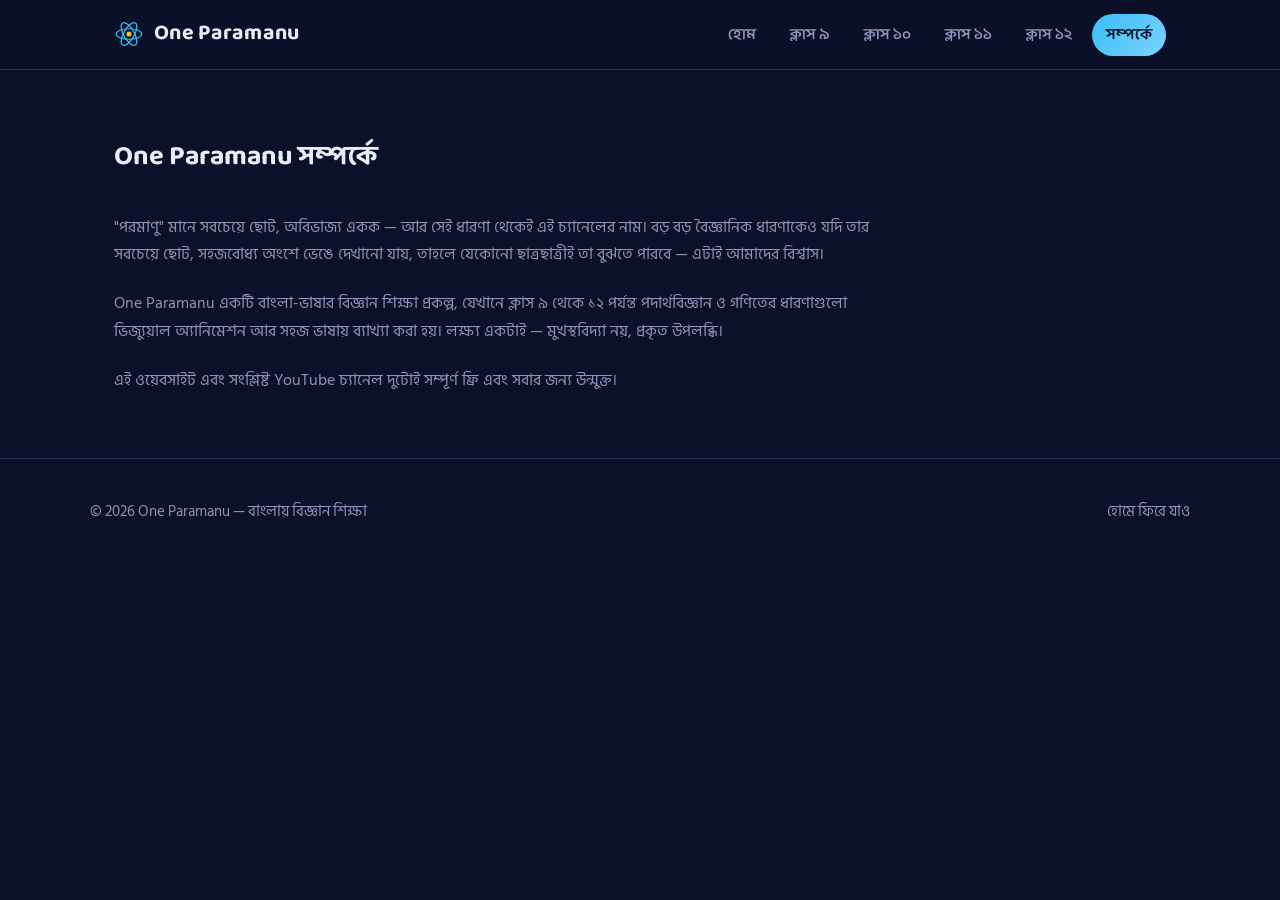
==== about.html @ f4a3e08b "Add files via upload" ====
<!DOCTYPE html>
<html lang="bn">
<head>
<meta charset="UTF-8">
<meta name="viewport" content="width=device-width, initial-scale=1.0">
<title>সম্পর্কে | One Paramanu</title>
<link rel="stylesheet" href="style.css">
</head>
<body>

<header>
  <nav class="nav">
    <a href="index.html" class="logo">
      <svg class="atom-mark" viewBox="0 0 40 40" xmlns="http://www.w3.org/2000/svg">
        <circle cx="20" cy="20" r="3.4" fill="#FBBF24"/>
        <ellipse cx="20" cy="20" rx="17" ry="7" stroke="#38BDF8" stroke-width="1.6" fill="none"/>
        <ellipse cx="20" cy="20" rx="17" ry="7" stroke="#38BDF8" stroke-width="1.6" fill="none" transform="rotate(60 20 20)"/>
        <ellipse cx="20" cy="20" rx="17" ry="7" stroke="#38BDF8" stroke-width="1.6" fill="none" transform="rotate(120 20 20)"/>
      </svg>
      One Paramanu
    </a>
    <button class="nav-toggle" aria-label="মেনু খুলুন" onclick="document.querySelector('.nav-links').classList.toggle('open')">☰</button>
    <ul class="nav-links">
      <li><a class="nav-link" href="index.html">হোম</a></li>
      <li><a class="nav-link" href="class9.html">ক্লাস ৯</a></li>
      <li><a class="nav-link" href="class10.html">ক্লাস ১০</a></li>
      <li><a class="nav-link" href="class11.html">ক্লাস ১১</a></li>
      <li><a class="nav-link" href="class12.html">ক্লাস ১২</a></li>
      <li><a class="nav-link active" href="about.html">সম্পর্কে</a></li>
    </ul>
  </nav>
</header>

<section>
  <div class="wrap">
    <div class="section-head">
      <h2>One Paramanu সম্পর্কে</h2>
    </div>
    <div class="about-block">
      <p>"পরমাণু" মানে সবচেয়ে ছোট, অবিভাজ্য একক — আর সেই ধারণা থেকেই এই চ্যানেলের নাম। বড় বড় বৈজ্ঞানিক ধারণাকেও যদি তার সবচেয়ে ছোট, সহজবোধ্য অংশে ভেঙে দেখানো যায়, তাহলে যেকোনো ছাত্রছাত্রীই তা বুঝতে পারবে — এটাই আমাদের বিশ্বাস।</p>
      <p>One Paramanu একটি বাংলা-ভাষার বিজ্ঞান শিক্ষা প্রকল্প, যেখানে ক্লাস ৯ থেকে ১২ পর্যন্ত পদার্থবিজ্ঞান ও গণিতের ধারণাগুলো ভিজ্যুয়াল অ্যানিমেশন আর সহজ ভাষায় ব্যাখ্যা করা হয়। লক্ষ্য একটাই — মুখস্থবিদ্যা নয়, প্রকৃত উপলব্ধি।</p>
      <p>এই ওয়েবসাইট এবং সংশ্লিষ্ট YouTube চ্যানেল দুটোই সম্পূর্ণ ফ্রি এবং সবার জন্য উন্মুক্ত।</p>
    </div>
  </div>
</section>

<footer>
  <div class="footer-wrap">
    <span>© 2026 One Paramanu — বাংলায় বিজ্ঞান শিক্ষা</span>
    <span><a href="index.html">হোমে ফিরে যাও</a></span>
  </div>
</footer>

</body>
</html>
---- style.css ----
/* =====================================================
   One Paramanu — shared stylesheet
   ===================================================== */

@import url('https://fonts.googleapis.com/css2?family=Baloo+Da+2:wght@500;600;700;800&family=Hind+Siliguri:wght@400;500;600;700&display=swap');

:root{
  /* ---- Color tokens ---- */
  --bg:        #0A1128;   /* deep navy background */
  --bg-alt:    #0E1638;   /* slightly lighter panel */
  --surface:   #121A3A;   /* card surface */
  --border:    #22305F;   /* hairline borders */
  --text:      #E8ECF6;   /* primary text */
  --text-muted:#8B95B8;   /* secondary text */

  --physics:        #38BDF8;   /* sky blue — physics */
  --physics-soft:   rgba(56,189,248,0.12);
  --math:           #FBBF24;   /* amber/gold — mathematics */
  --math-soft:      rgba(251,191,36,0.12);

  --radius: 14px;
  --max-width: 1100px;
}

*{ box-sizing:border-box; margin:0; padding:0; }

html{ scroll-behavior:smooth; }

body{
  background:var(--bg);
  color:var(--text);
  font-family:'Hind Siliguri', sans-serif;
  line-height:1.7;
  -webkit-font-smoothing:antialiased;
}

h1,h2,h3,.logo,.nav-link,.pill{
  font-family:'Baloo Da 2', 'Hind Siliguri', sans-serif;
}

a{ color:inherit; text-decoration:none; }

img,svg{ display:block; max-width:100%; }

.wrap{
  max-width:var(--max-width);
  margin:0 auto;
  padding:0 24px;
}

/* ---------------- Header ---------------- */
header{
  position:sticky;
  top:0;
  z-index:50;
  background:rgba(10,17,40,0.85);
  backdrop-filter:blur(10px);
  border-bottom:1px solid var(--border);
}

.nav{
  display:flex;
  align-items:center;
  justify-content:space-between;
  padding:16px 24px;
  max-width:var(--max-width);
  margin:0 auto;
}

.logo{
  display:flex;
  align-items:center;
  gap:10px;
  font-size:1.35rem;
  font-weight:700;
  letter-spacing:0.3px;
}

.logo .atom-mark{ width:30px; height:30px; }

.nav-links{
  display:flex;
  align-items:center;
  gap:6px;
  list-style:none;
  flex-wrap:wrap;
}

.nav-link{
  padding:8px 14px;
  border-radius:999px;
  font-size:0.98rem;
  font-weight:600;
  color:var(--text-muted);
  transition:background .2s, color .2s;
}

.nav-link:hover{ color:var(--text); background:var(--surface); }

.nav-link.active{
  color:var(--bg);
  background:linear-gradient(135deg, var(--physics), #7dd3fc);
}

.nav-toggle{
  display:none;
  background:none;
  border:1px solid var(--border);
  border-radius:8px;
  color:var(--text);
  padding:8px 10px;
  font-size:1.2rem;
}

/* ---------------- Hero ---------------- */
.hero{
  padding:88px 24px 64px;
  position:relative;
  overflow:hidden;
}

.hero-grid{
  max-width:var(--max-width);
  margin:0 auto;
  display:grid;
  grid-template-columns:1.15fr 0.85fr;
  gap:48px;
  align-items:center;
}

.eyebrow{
  display:inline-flex;
  align-items:center;
  gap:8px;
  font-size:0.85rem;
  font-weight:600;
  color:var(--physics);
  background:var(--physics-soft);
  border:1px solid rgba(56,189,248,0.3);
  padding:6px 14px;
  border-radius:999px;
  margin-bottom:22px;
}

.hero h1{
  font-size:clamp(2.1rem, 4.2vw, 3.4rem);
  font-weight:800;
  line-height:1.28;
  margin-bottom:20px;
}

.hero h1 .hl-physics{ color:var(--physics); }
.hero h1 .hl-math{ color:var(--math); }

.hero p{
  font-size:1.12rem;
  color:var(--text-muted);
  max-width:52ch;
  margin-bottom:32px;
}

.btn-row{ display:flex; gap:14px; flex-wrap:wrap; }

.btn{
  display:inline-flex;
  align-items:center;
  gap:8px;
  padding:13px 24px;
  border-radius:10px;
  font-weight:700;
  font-size:1rem;
  border:1px solid transparent;
  cursor:pointer;
}

.btn-primary{
  background:linear-gradient(135deg, var(--physics), #0ea5e9);
  color:#031018;
}

.btn-secondary{
  background:transparent;
  border:1px solid var(--border);
  color:var(--text);
}

/* ---- Orbiting atom, the site's signature visual ---- */
.atom-stage{
  display:flex;
  align-items:center;
  justify-content:center;
}

.atom{
  width:min(340px, 80vw);
  height:min(340px, 80vw);
  position:relative;
}

.nucleus{
  position:absolute;
  top:50%; left:50%;
  width:26px; height:26px;
  margin:-13px 0 0 -13px;
  border-radius:50%;
  background:radial-gradient(circle at 35% 30%, #fff, var(--math) 55%, #b45309 100%);
  box-shadow:0 0 30px rgba(251,191,36,0.55);
}

.orbit{
  position:absolute;
  top:50%; left:50%;
  border:1px solid rgba(56,189,248,0.35);
  border-radius:50%;
  transform-origin:center;
}

.orbit-1{ width:220px; height:220px; margin:-110px 0 0 -110px; transform:rotate(0deg); animation:spin 9s linear infinite; }
.orbit-2{ width:280px; height:280px; margin:-140px 0 0 -140px; transform:rotate(60deg); animation:spin 13s linear infinite reverse; }
.orbit-3{ width:340px; height:340px; margin:-170px 0 0 -170px; transform:rotate(120deg); animation:spin 17s linear infinite; }

.electron{
  position:absolute;
  top:-5px; left:50%;
  width:10px; height:10px;
  margin-left:-5px;
  border-radius:50%;
  background:var(--physics);
  box-shadow:0 0 10px var(--physics);
}

@keyframes spin{ to{ transform:rotate(360deg); } }
.orbit-2{ animation-name:spinRev; }
@keyframes spinRev{ from{ transform:rotate(60deg); } to{ transform:rotate(-300deg); } }

@media (prefers-reduced-motion: reduce){
  .orbit-1,.orbit-2,.orbit-3{ animation:none; }
}

/* ---------------- Section shared ---------------- */
section{ padding:64px 24px; }

.section-head{
  display:flex;
  align-items:flex-end;
  justify-content:space-between;
  gap:20px;
  margin-bottom:34px;
  flex-wrap:wrap;
}

.section-head h2{
  font-size:1.7rem;
  font-weight:700;
}

.section-head p{ color:var(--text-muted); max-width:60ch; }

/* ---------------- Class grid ---------------- */
.class-grid{
  display:grid;
  grid-template-columns:repeat(auto-fit, minmax(230px, 1fr));
  gap:20px;
}

.class-card{
  background:var(--surface);
  border:1px solid var(--border);
  border-radius:var(--radius);
  padding:26px;
  transition:transform .2s, border-color .2s;
}

.class-card:hover{
  transform:translateY(-4px);
  border-color:var(--physics);
}

.class-card .tag{
  display:inline-block;
  font-size:0.78rem;
  font-weight:700;
  padding:4px 10px;
  border-radius:999px;
  margin-bottom:14px;
}

.tag.physics{ background:var(--physics-soft); color:var(--physics); }
.tag.math{ background:var(--math-soft); color:var(--math); }

.class-card h3{ font-size:1.3rem; margin-bottom:8px; }
.class-card p{ color:var(--text-muted); font-size:0.96rem; margin-bottom:16px; }

.class-card .go{
  font-weight:700;
  font-size:0.92rem;
  color:var(--physics);
}

/* ---------------- Subject pills row (subject pages) ---------------- */
.pill-row{
  display:flex;
  gap:10px;
  flex-wrap:wrap;
  margin-bottom:36px;
}

.pill{
  padding:9px 18px;
  border-radius:999px;
  border:1px solid var(--border);
  background:var(--surface);
  font-weight:600;
  font-size:0.95rem;
  color:var(--text-muted);
}

.pill.active.physics{ border-color:var(--physics); color:var(--physics); background:var(--physics-soft); }
.pill.active.math{ border-color:var(--math); color:var(--math); background:var(--math-soft); }

/* ---------------- Topic list (subject pages) ---------------- */
.topic-list{ display:flex; flex-direction:column; gap:14px; }

.topic-row{
  display:flex;
  align-items:center;
  gap:18px;
  background:var(--surface);
  border:1px solid var(--border);
  border-radius:12px;
  padding:18px 22px;
}

.topic-num{
  font-family:'Baloo Da 2', sans-serif;
  font-weight:700;
  font-size:1.1rem;
  color:var(--text-muted);
  min-width:34px;
}

.topic-row h4{ font-size:1.05rem; font-weight:700; margin-bottom:2px; }
.topic-row span{ font-size:0.88rem; color:var(--text-muted); }

.topic-row .status{
  margin-inline-start:auto;
  font-size:0.8rem;
  font-weight:700;
  padding:4px 10px;
  border-radius:999px;
  white-space:nowrap;
}

.status.ready{ background:rgba(74,222,128,0.12); color:#4ADE80; }
.status.soon{ background:rgba(148,163,184,0.14); color:var(--text-muted); }

/* ---------------- About page ---------------- */
.about-block{
  display:grid;
  grid-template-columns:1fr;
  gap:22px;
  max-width:780px;
}

.about-block p{ color:var(--text-muted); }

/* ---------------- Footer ---------------- */
footer{
  border-top:1px solid var(--border);
  padding:40px 24px;
  color:var(--text-muted);
  font-size:0.92rem;
}

.footer-wrap{
  max-width:var(--max-width);
  margin:0 auto;
  display:flex;
  justify-content:space-between;
  flex-wrap:wrap;
  gap:16px;
}

/* ---------------- Responsive ---------------- */
@media (max-width: 860px){
  .hero-grid{ grid-template-columns:1fr; }
  .atom-stage{ order:-1; }
}

@media (max-width: 720px){
  .nav-links{
    position:absolute;
    top:100%; left:0; right:0;
    background:var(--bg-alt);
    border-bottom:1px solid var(--border);
    flex-direction:column;
    align-items:stretch;
    padding:10px 24px 18px;
    display:none;
  }
  .nav-links.open{ display:flex; }
  .nav-toggle{ display:inline-block; }
}
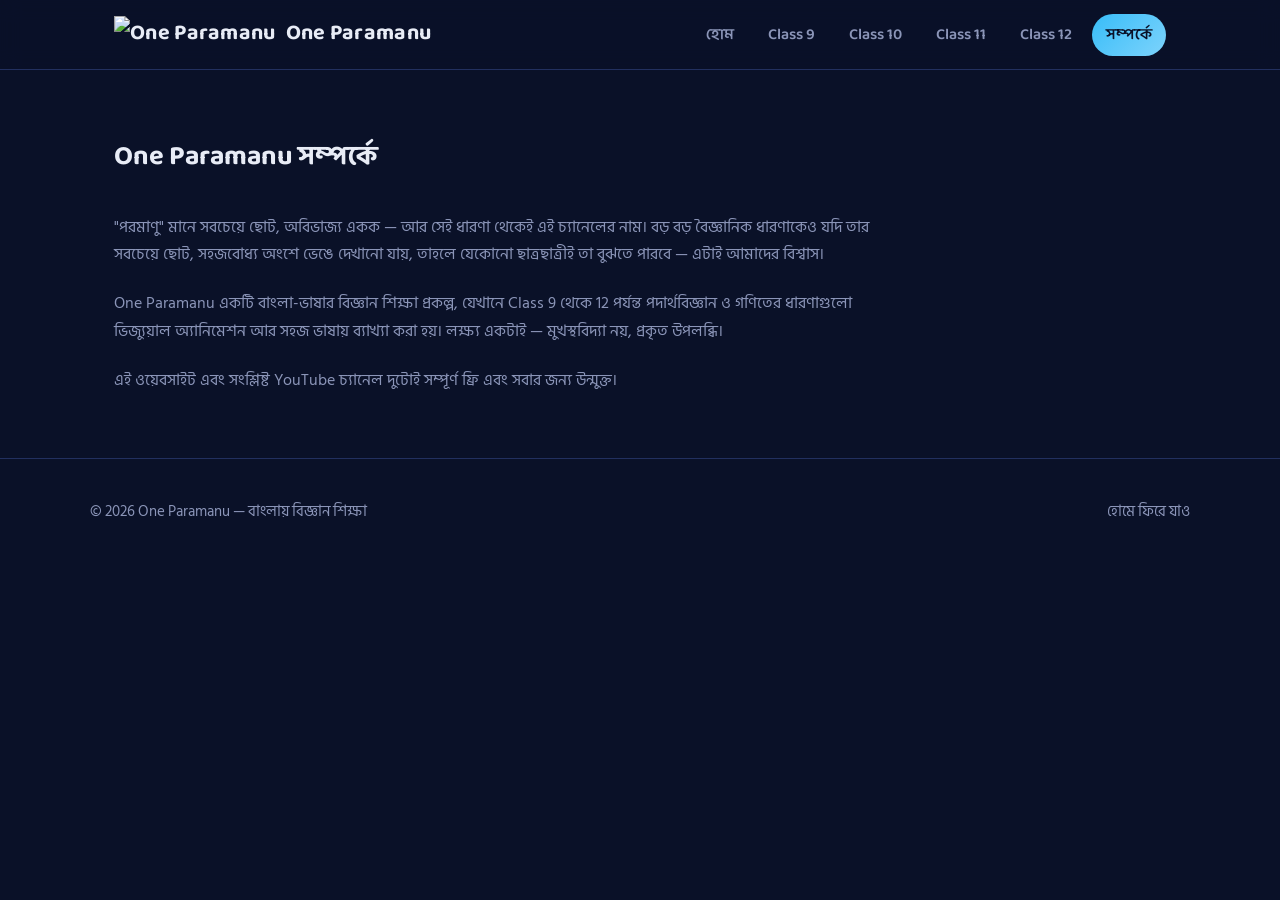
==== commit 8f287e02: "Update about.html" ====
--- a/about.html
+++ b/about.html
@@ -11,21 +11,16 @@
 <header>
   <nav class="nav">
     <a href="index.html" class="logo">
-      <svg class="atom-mark" viewBox="0 0 40 40" xmlns="http://www.w3.org/2000/svg">
-        <circle cx="20" cy="20" r="3.4" fill="#FBBF24"/>
-        <ellipse cx="20" cy="20" rx="17" ry="7" stroke="#38BDF8" stroke-width="1.6" fill="none"/>
-        <ellipse cx="20" cy="20" rx="17" ry="7" stroke="#38BDF8" stroke-width="1.6" fill="none" transform="rotate(60 20 20)"/>
-        <ellipse cx="20" cy="20" rx="17" ry="7" stroke="#38BDF8" stroke-width="1.6" fill="none" transform="rotate(120 20 20)"/>
-      </svg>
+      <img src="logo.webp" alt="One Paramanu" class="logo-img">
       One Paramanu
     </a>
     <button class="nav-toggle" aria-label="মেনু খুলুন" onclick="document.querySelector('.nav-links').classList.toggle('open')">☰</button>
     <ul class="nav-links">
       <li><a class="nav-link" href="index.html">হোম</a></li>
-      <li><a class="nav-link" href="class9.html">ক্লাস ৯</a></li>
-      <li><a class="nav-link" href="class10.html">ক্লাস ১০</a></li>
-      <li><a class="nav-link" href="class11.html">ক্লাস ১১</a></li>
-      <li><a class="nav-link" href="class12.html">ক্লাস ১২</a></li>
+      <li><a class="nav-link" href="class9.html">Class 9</a></li>
+      <li><a class="nav-link" href="class10.html">Class 10</a></li>
+      <li><a class="nav-link" href="class11.html">Class 11</a></li>
+      <li><a class="nav-link" href="class12.html">Class 12</a></li>
       <li><a class="nav-link active" href="about.html">সম্পর্কে</a></li>
     </ul>
   </nav>
@@ -38,7 +33,7 @@
     </div>
     <div class="about-block">
       <p>"পরমাণু" মানে সবচেয়ে ছোট, অবিভাজ্য একক — আর সেই ধারণা থেকেই এই চ্যানেলের নাম। বড় বড় বৈজ্ঞানিক ধারণাকেও যদি তার সবচেয়ে ছোট, সহজবোধ্য অংশে ভেঙে দেখানো যায়, তাহলে যেকোনো ছাত্রছাত্রীই তা বুঝতে পারবে — এটাই আমাদের বিশ্বাস।</p>
-      <p>One Paramanu একটি বাংলা-ভাষার বিজ্ঞান শিক্ষা প্রকল্প, যেখানে ক্লাস ৯ থেকে ১২ পর্যন্ত পদার্থবিজ্ঞান ও গণিতের ধারণাগুলো ভিজ্যুয়াল অ্যানিমেশন আর সহজ ভাষায় ব্যাখ্যা করা হয়। লক্ষ্য একটাই — মুখস্থবিদ্যা নয়, প্রকৃত উপলব্ধি।</p>
+      <p>One Paramanu একটি বাংলা-ভাষার বিজ্ঞান শিক্ষা প্রকল্প, যেখানে Class 9 থেকে 12 পর্যন্ত পদার্থবিজ্ঞান ও গণিতের ধারণাগুলো ভিজ্যুয়াল অ্যানিমেশন আর সহজ ভাষায় ব্যাখ্যা করা হয়। লক্ষ্য একটাই — মুখস্থবিদ্যা নয়, প্রকৃত উপলব্ধি।</p>
       <p>এই ওয়েবসাইট এবং সংশ্লিষ্ট YouTube চ্যানেল দুটোই সম্পূর্ণ ফ্রি এবং সবার জন্য উন্মুক্ত।</p>
     </div>
   </div>
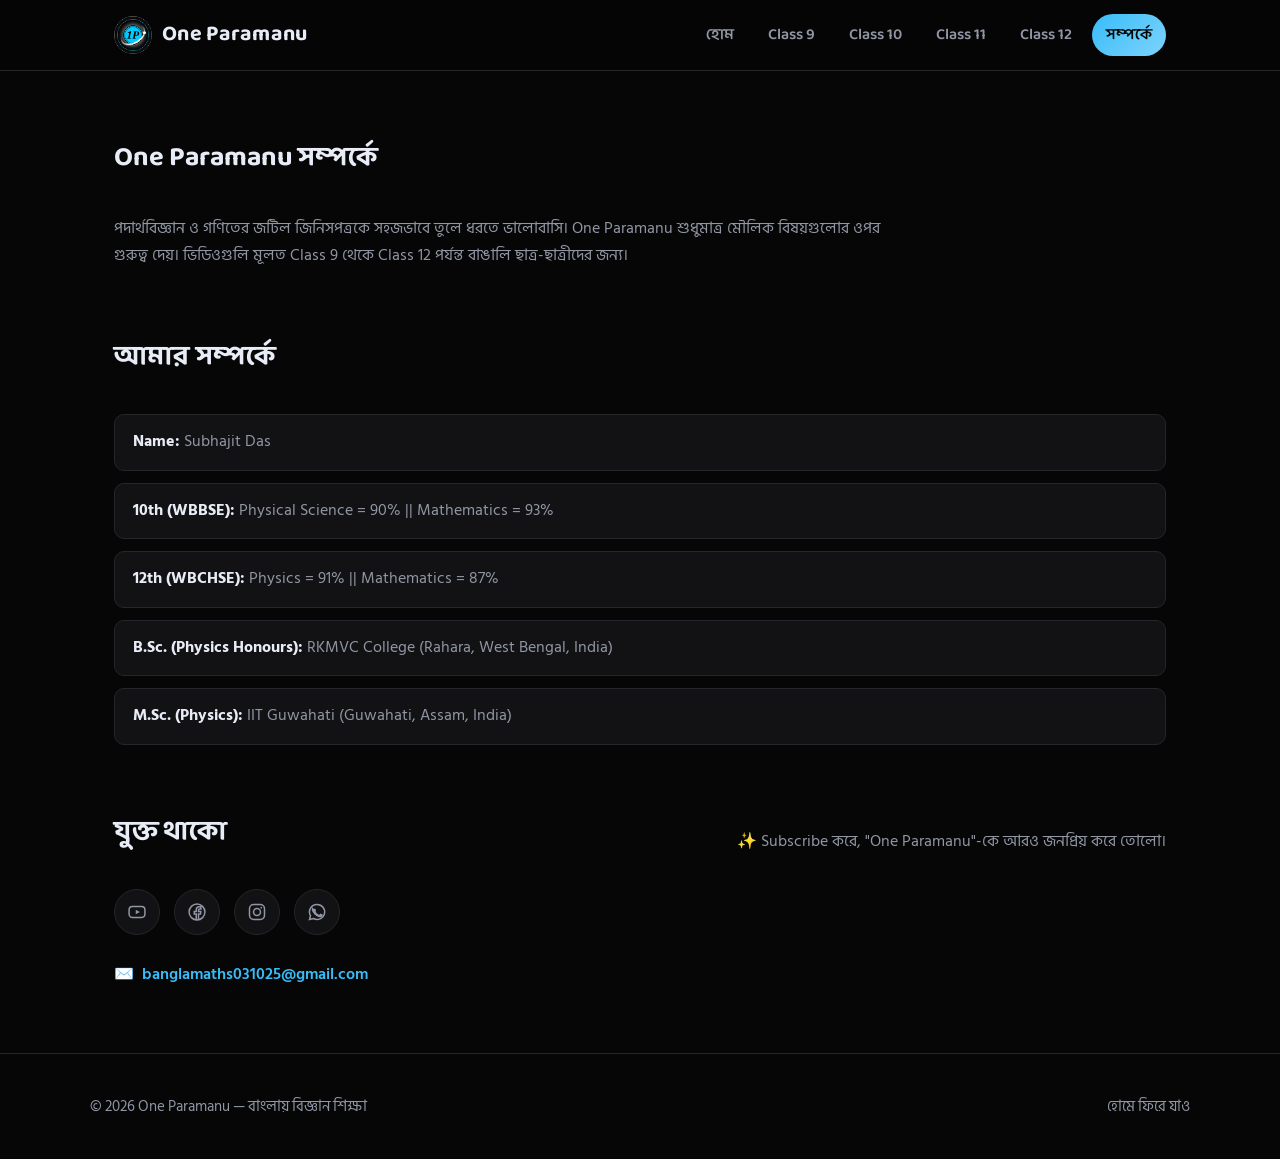
==== commit 7c2a0186: "Update about.html" ====
--- a/about.html
+++ b/about.html
@@ -11,7 +11,7 @@
 <header>
   <nav class="nav">
     <a href="index.html" class="logo">
-      <img src="logo.webp" alt="One Paramanu" class="logo-img">
+      <img src="logo.webp" alt="One Paramanu" class="logo-img" width="38" height="38">
       One Paramanu
     </a>
     <button class="nav-toggle" aria-label="মেনু খুলুন" onclick="document.querySelector('.nav-links').classList.toggle('open')">☰</button>
@@ -32,9 +32,61 @@
       <h2>One Paramanu সম্পর্কে</h2>
     </div>
     <div class="about-block">
-      <p>"পরমাণু" মানে সবচেয়ে ছোট, অবিভাজ্য একক — আর সেই ধারণা থেকেই এই চ্যানেলের নাম। বড় বড় বৈজ্ঞানিক ধারণাকেও যদি তার সবচেয়ে ছোট, সহজবোধ্য অংশে ভেঙে দেখানো যায়, তাহলে যেকোনো ছাত্রছাত্রীই তা বুঝতে পারবে — এটাই আমাদের বিশ্বাস।</p>
-      <p>One Paramanu একটি বাংলা-ভাষার বিজ্ঞান শিক্ষা প্রকল্প, যেখানে Class 9 থেকে 12 পর্যন্ত পদার্থবিজ্ঞান ও গণিতের ধারণাগুলো ভিজ্যুয়াল অ্যানিমেশন আর সহজ ভাষায় ব্যাখ্যা করা হয়। লক্ষ্য একটাই — মুখস্থবিদ্যা নয়, প্রকৃত উপলব্ধি।</p>
-      <p>এই ওয়েবসাইট এবং সংশ্লিষ্ট YouTube চ্যানেল দুটোই সম্পূর্ণ ফ্রি এবং সবার জন্য উন্মুক্ত।</p>
+      <p>পদার্থবিজ্ঞান ও গণিতের জটিল জিনিসপত্রকে সহজভাবে তুলে ধরতে ভালোবাসি। One Paramanu শুধুমাত্র মৌলিক বিষয়গুলোর ওপর গুরুত্ব দেয়। ভিডিওগুলি মূলত Class 9 থেকে Class 12 পর্যন্ত বাঙালি ছাত্র-ছাত্রীদের জন্য।</p>
+    </div>
+  </div>
+</section>
+
+<section style="padding-top:0;">
+  <div class="wrap">
+    <div class="section-head">
+      <h2>আমার সম্পর্কে</h2>
+    </div>
+    <ul class="edu-list">
+      <li><strong>Name:</strong> Subhajit Das</li>
+      <li><strong>10th (WBBSE):</strong> Physical Science = 90% || Mathematics = 93%</li>
+      <li><strong>12th (WBCHSE):</strong> Physics = 91% || Mathematics = 87%</li>
+      <li><strong>B.Sc. (Physics Honours):</strong> RKMVC College (Rahara, West Bengal, India)</li>
+      <li><strong>M.Sc. (Physics):</strong> IIT Guwahati (Guwahati, Assam, India)</li>
+    </ul>
+  </div>
+</section>
+
+<section style="padding-top:0;">
+  <div class="wrap">
+    <div class="section-head">
+      <h2>যুক্ত থাকো</h2>
+      <p>✨ Subscribe করে, "One Paramanu"-কে আরও জনপ্রিয় করে তোলো।</p>
+    </div>
+    <div class="social-row" style="margin-bottom:26px;">
+      <a class="social-btn" href="https://youtube.com/@oneparamanu?si=-sLL2XbflFCzx0f9" target="_blank" rel="noopener" aria-label="YouTube">
+        <svg viewBox="0 0 24 24" fill="none" stroke="currentColor" stroke-width="1.8">
+          <rect x="2.5" y="5.5" width="19" height="13" rx="4"/>
+          <path d="M10.5 9.2v5.6l5-2.8z" fill="currentColor" stroke="none"/>
+        </svg>
+      </a>
+      <a class="social-btn" href="https://facebook.com/profile.php?id=61591580364175" target="_blank" rel="noopener" aria-label="Facebook">
+        <svg viewBox="0 0 24 24" fill="none" stroke="currentColor" stroke-width="1.8">
+          <circle cx="12" cy="12" r="9.5"/>
+          <path d="M13.8 21.5v-7.2h2.4l.4-2.8h-2.8V9.6c0-.8.2-1.3 1.4-1.3h1.5V5.8c-.3 0-1.1-.1-2.1-.1-2.1 0-3.5 1.3-3.5 3.6v2.2H8.7v2.8h2.4v7.2"/>
+        </svg>
+      </a>
+      <a class="social-btn" href="https://instagram.com/one_paramanu" target="_blank" rel="noopener" aria-label="Instagram">
+        <svg viewBox="0 0 24 24" fill="none" stroke="currentColor" stroke-width="1.8">
+          <rect x="3" y="3" width="18" height="18" rx="5"/>
+          <circle cx="12" cy="12" r="4.2"/>
+          <circle cx="17.2" cy="6.8" r="1" fill="currentColor" stroke="none"/>
+        </svg>
+      </a>
+      <a class="social-btn" href="https://whatsapp.com/channel/0029VbBiETI7dmeeoJoPIU3R" target="_blank" rel="noopener" aria-label="WhatsApp">
+        <svg viewBox="0 0 24 24" fill="none" stroke="currentColor" stroke-width="1.8">
+          <path d="M12 3a9 9 0 0 0-7.8 13.5L3 21l4.7-1.2A9 9 0 1 0 12 3z"/>
+          <path d="M8.3 8.6c.2-.5.4-.5.7-.5h.5c.2 0 .4 0 .6.4.2.5.6 1.5.7 1.6.1.2.1.3 0 .5-.1.2-.2.3-.3.4-.1.2-.3.3-.1.6.2.3.8 1.3 1.7 2.1 1.2 1 2 1.3 2.3 1.5.3.1.5.1.6-.1.2-.2.7-.8.9-1 .2-.2.3-.2.6-.1.2.1 1.5.7 1.8.8.3.1.4.2.5.3.1.2.1.9-.2 1.7-.3.8-1.6 1.5-2.2 1.6-.6.1-1.2.1-3.9-1.1-3.3-1.5-5.3-4.9-5.5-5.1-.2-.2-1.3-1.7-1.3-3.2 0-1.5.8-2.3 1.1-2.6z" fill="currentColor" stroke="none"/>
+        </svg>
+      </a>
+    </div>
+    <div class="contact-line">
+      ✉️ <a href="mailto:banglamaths031025@gmail.com">banglamaths031025@gmail.com</a>
     </div>
   </div>
 </section>
--- a/style.css
+++ b/style.css
@@ -6,12 +6,12 @@
 
 :root{
   /* ---- Color tokens ---- */
-  --bg:        #0A1128;   /* deep navy background */
-  --bg-alt:    #0E1638;   /* slightly lighter panel */
-  --surface:   #121A3A;   /* card surface */
-  --border:    #22305F;   /* hairline borders */
+  --bg:        #060607;   /* true dark black background */
+  --bg-alt:    #0C0C0E;   /* slightly lighter panel */
+  --surface:   #121214;   /* card surface */
+  --border:    #26262A;   /* hairline borders */
   --text:      #E8ECF6;   /* primary text */
-  --text-muted:#8B95B8;   /* secondary text */
+  --text-muted:#9096A3;   /* secondary text */
 
   --physics:        #38BDF8;   /* sky blue — physics */
   --physics-soft:   rgba(56,189,248,0.12);
@@ -53,7 +53,7 @@
   position:sticky;
   top:0;
   z-index:50;
-  background:rgba(10,17,40,0.85);
+  background:rgba(6,6,7,0.85);
   backdrop-filter:blur(10px);
   border-bottom:1px solid var(--border);
 }
@@ -76,7 +76,7 @@
   letter-spacing:0.3px;
 }
 
-.logo .atom-mark{ width:30px; height:30px; }
+.logo-img{ height:38px; width:38px; object-fit:contain; border-radius:50%; }
 
 .nav-links{
   display:flex;
@@ -192,19 +192,19 @@
 }
 
 .atom{
-  width:min(340px, 80vw);
-  height:min(340px, 80vw);
+  width:min(200px, 55vw);
+  height:min(200px, 55vw);
   position:relative;
 }
 
 .nucleus{
   position:absolute;
   top:50%; left:50%;
-  width:26px; height:26px;
-  margin:-13px 0 0 -13px;
+  width:16px; height:16px;
+  margin:-8px 0 0 -8px;
   border-radius:50%;
   background:radial-gradient(circle at 35% 30%, #fff, var(--math) 55%, #b45309 100%);
-  box-shadow:0 0 30px rgba(251,191,36,0.55);
+  box-shadow:0 0 18px rgba(251,191,36,0.55);
 }
 
 .orbit{
@@ -215,18 +215,18 @@
   transform-origin:center;
 }
 
-.orbit-1{ width:220px; height:220px; margin:-110px 0 0 -110px; transform:rotate(0deg); animation:spin 9s linear infinite; }
-.orbit-2{ width:280px; height:280px; margin:-140px 0 0 -140px; transform:rotate(60deg); animation:spin 13s linear infinite reverse; }
-.orbit-3{ width:340px; height:340px; margin:-170px 0 0 -170px; transform:rotate(120deg); animation:spin 17s linear infinite; }
+.orbit-1{ width:130px; height:130px; margin:-65px 0 0 -65px; transform:rotate(0deg); animation:spin 9s linear infinite; }
+.orbit-2{ width:165px; height:165px; margin:-82.5px 0 0 -82.5px; transform:rotate(60deg); animation:spin 13s linear infinite reverse; }
+.orbit-3{ width:200px; height:200px; margin:-100px 0 0 -100px; transform:rotate(120deg); animation:spin 17s linear infinite; }
 
 .electron{
   position:absolute;
-  top:-5px; left:50%;
-  width:10px; height:10px;
-  margin-left:-5px;
+  top:-4px; left:50%;
+  width:7px; height:7px;
+  margin-left:-3.5px;
   border-radius:50%;
   background:var(--physics);
-  box-shadow:0 0 10px var(--physics);
+  box-shadow:0 0 8px var(--physics);
 }
 
 @keyframes spin{ to{ transform:rotate(360deg); } }
@@ -363,6 +363,67 @@
 }
 
 .about-block p{ color:var(--text-muted); }
+
+/* ---------------- Social links ---------------- */
+.social-row{
+  display:flex;
+  gap:14px;
+  flex-wrap:wrap;
+}
+
+.social-btn{
+  display:flex;
+  align-items:center;
+  justify-content:center;
+  width:46px;
+  height:46px;
+  border-radius:50%;
+  background:var(--surface);
+  border:1px solid var(--border);
+  color:var(--text-muted);
+  transition:transform .2s, border-color .2s, background .2s, color .2s;
+}
+
+.social-btn svg{ width:20px; height:20px; }
+
+.social-btn:hover{
+  transform:translateY(-3px);
+  border-color:var(--physics);
+  background:var(--physics-soft);
+  color:var(--physics);
+}
+
+.social-section{
+  padding-top:0;
+}
+
+.social-section .section-head{ margin-bottom:22px; }
+
+.edu-list{
+  list-style:none;
+  display:flex;
+  flex-direction:column;
+  gap:12px;
+}
+
+.edu-list li{
+  background:var(--surface);
+  border:1px solid var(--border);
+  border-radius:10px;
+  padding:14px 18px;
+  color:var(--text-muted);
+  font-size:0.98rem;
+}
+
+.edu-list li strong{ color:var(--text); }
+
+.contact-line{
+  display:flex;
+  align-items:center;
+  gap:8px;
+  font-weight:600;
+  color:var(--physics);
+}
 
 /* ---------------- Footer ---------------- */
 footer{
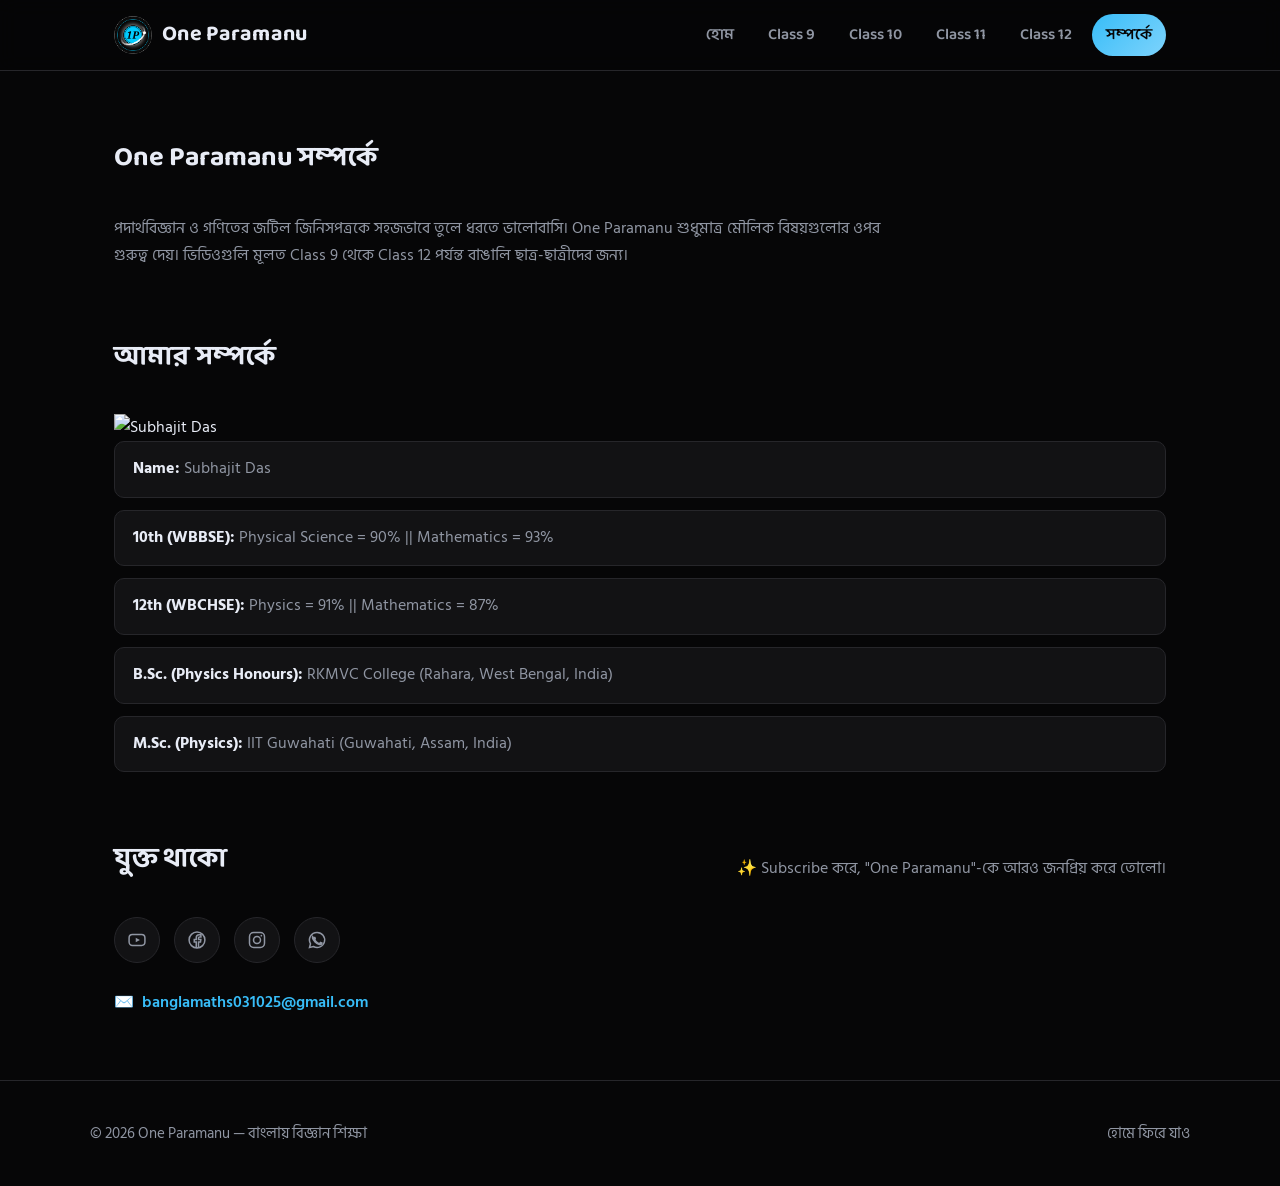
==== commit a489498e: "Update about.html" ====
--- a/about.html
+++ b/about.html
@@ -6,7 +6,7 @@
 <title>সম্পর্কে | One Paramanu</title>
 <link rel="stylesheet" href="style.css">
 </head>
-<body>
+<body class="page-about">
 
 <header>
   <nav class="nav">
@@ -42,6 +42,9 @@
     <div class="section-head">
       <h2>আমার সম্পর্কে</h2>
     </div>
+    <div class="profile-row">
+      <img src="profile.jpg" alt="Subhajit Das" class="profile-photo">
+    </div>
     <ul class="edu-list">
       <li><strong>Name:</strong> Subhajit Das</li>
       <li><strong>10th (WBBSE):</strong> Physical Science = 90% || Mathematics = 93%</li>
@@ -59,26 +62,26 @@
       <p>✨ Subscribe করে, "One Paramanu"-কে আরও জনপ্রিয় করে তোলো।</p>
     </div>
     <div class="social-row" style="margin-bottom:26px;">
-      <a class="social-btn" href="https://youtube.com/@oneparamanu?si=-sLL2XbflFCzx0f9" target="_blank" rel="noopener" aria-label="YouTube">
+      <a class="social-btn youtube" href="https://youtube.com/@oneparamanu?si=-sLL2XbflFCzx0f9" target="_blank" rel="noopener" aria-label="YouTube">
         <svg viewBox="0 0 24 24" fill="none" stroke="currentColor" stroke-width="1.8">
           <rect x="2.5" y="5.5" width="19" height="13" rx="4"/>
           <path d="M10.5 9.2v5.6l5-2.8z" fill="currentColor" stroke="none"/>
         </svg>
       </a>
-      <a class="social-btn" href="https://facebook.com/profile.php?id=61591580364175" target="_blank" rel="noopener" aria-label="Facebook">
+      <a class="social-btn facebook" href="https://facebook.com/profile.php?id=61591580364175" target="_blank" rel="noopener" aria-label="Facebook">
         <svg viewBox="0 0 24 24" fill="none" stroke="currentColor" stroke-width="1.8">
           <circle cx="12" cy="12" r="9.5"/>
           <path d="M13.8 21.5v-7.2h2.4l.4-2.8h-2.8V9.6c0-.8.2-1.3 1.4-1.3h1.5V5.8c-.3 0-1.1-.1-2.1-.1-2.1 0-3.5 1.3-3.5 3.6v2.2H8.7v2.8h2.4v7.2"/>
         </svg>
       </a>
-      <a class="social-btn" href="https://instagram.com/one_paramanu" target="_blank" rel="noopener" aria-label="Instagram">
+      <a class="social-btn instagram" href="https://instagram.com/one_paramanu" target="_blank" rel="noopener" aria-label="Instagram">
         <svg viewBox="0 0 24 24" fill="none" stroke="currentColor" stroke-width="1.8">
           <rect x="3" y="3" width="18" height="18" rx="5"/>
           <circle cx="12" cy="12" r="4.2"/>
           <circle cx="17.2" cy="6.8" r="1" fill="currentColor" stroke="none"/>
         </svg>
       </a>
-      <a class="social-btn" href="https://whatsapp.com/channel/0029VbBiETI7dmeeoJoPIU3R" target="_blank" rel="noopener" aria-label="WhatsApp">
+      <a class="social-btn whatsapp" href="https://whatsapp.com/channel/0029VbBiETI7dmeeoJoPIU3R" target="_blank" rel="noopener" aria-label="WhatsApp">
         <svg viewBox="0 0 24 24" fill="none" stroke="currentColor" stroke-width="1.8">
           <path d="M12 3a9 9 0 0 0-7.8 13.5L3 21l4.7-1.2A9 9 0 1 0 12 3z"/>
           <path d="M8.3 8.6c.2-.5.4-.5.7-.5h.5c.2 0 .4 0 .6.4.2.5.6 1.5.7 1.6.1.2.1.3 0 .5-.1.2-.2.3-.3.4-.1.2-.3.3-.1.6.2.3.8 1.3 1.7 2.1 1.2 1 2 1.3 2.3 1.5.3.1.5.1.6-.1.2-.2.7-.8.9-1 .2-.2.3-.2.6-.1.2.1 1.5.7 1.8.8.3.1.4.2.5.3.1.2.1.9-.2 1.7-.3.8-1.6 1.5-2.2 1.6-.6.1-1.2.1-3.9-1.1-3.3-1.5-5.3-4.9-5.5-5.1-.2-.2-1.3-1.7-1.3-3.2 0-1.5.8-2.3 1.1-2.6z" fill="currentColor" stroke="none"/>
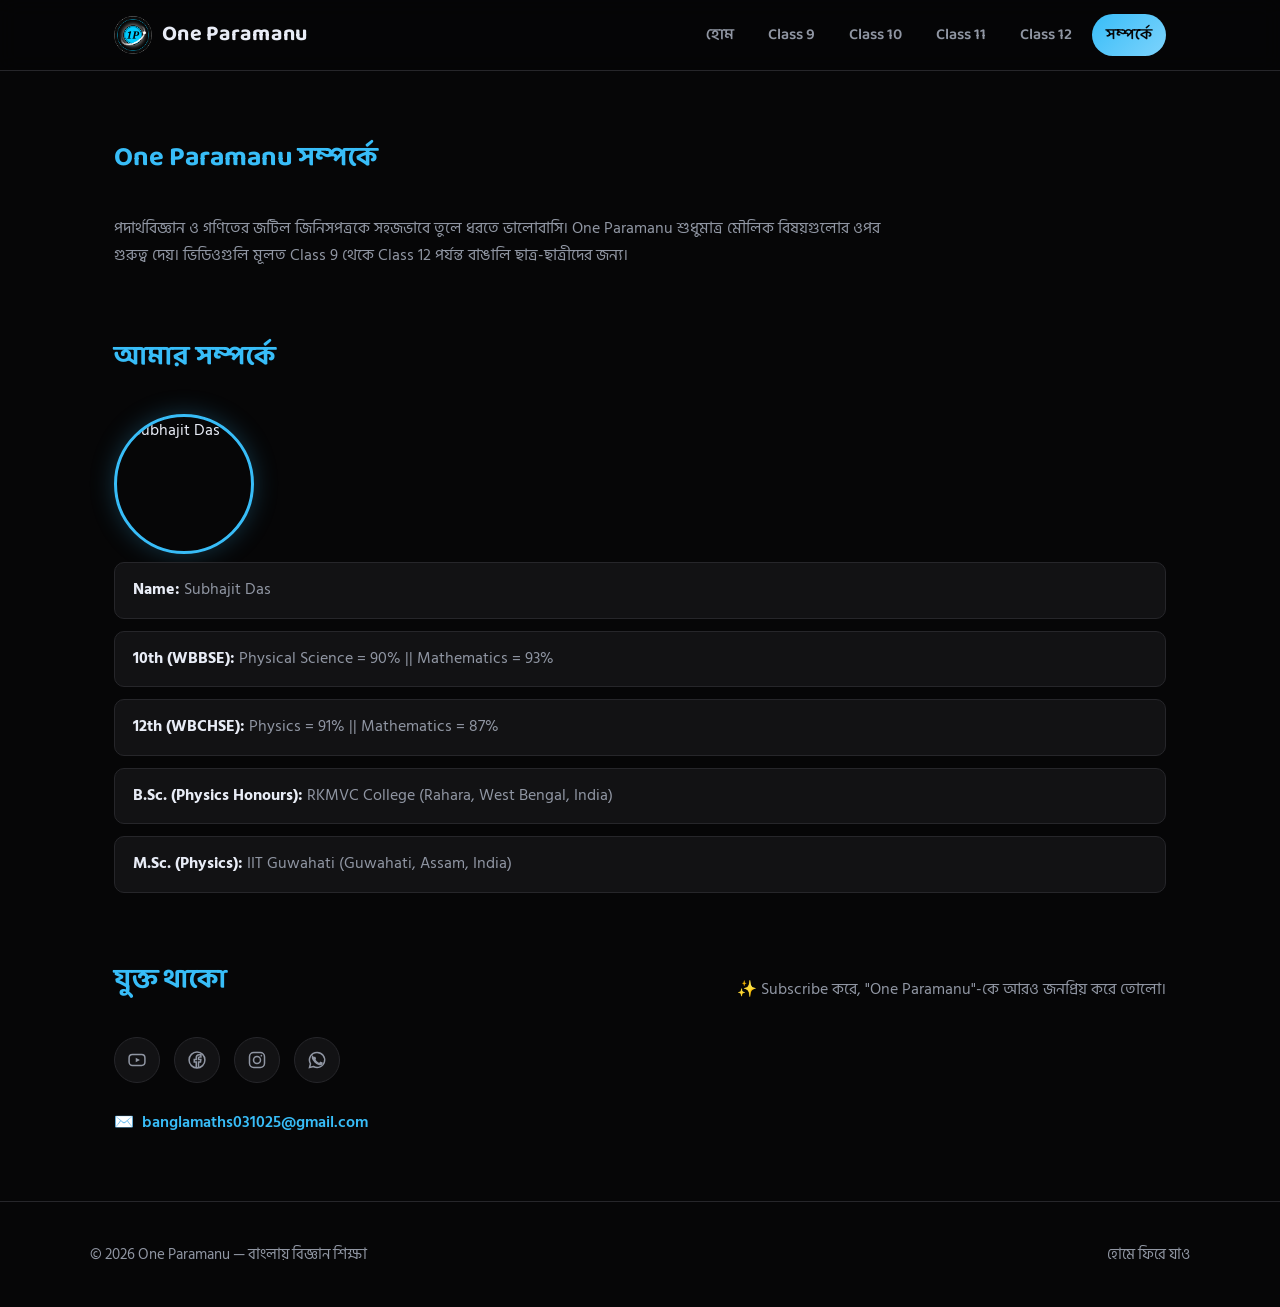
==== commit 0ba3cbc3: "Replace profile image with a WebP format" ====
--- a/about.html
+++ b/about.html
@@ -43,7 +43,7 @@
       <h2>আমার সম্পর্কে</h2>
     </div>
     <div class="profile-row">
-      <img src="profile.jpg" alt="Subhajit Das" class="profile-photo">
+      <img src="profile.webp" alt="Subhajit Das" class="profile-photo">
     </div>
     <ul class="edu-list">
       <li><strong>Name:</strong> Subhajit Das</li>
--- a/style.css
+++ b/style.css
@@ -424,6 +424,34 @@
   font-weight:600;
   color:var(--physics);
 }
+
+/* About page: sky-blue section headings */
+body.page-about .section-head h2{ color:var(--physics); }
+
+/* Profile photo */
+.profile-row{
+  display:flex;
+  align-items:center;
+  gap:28px;
+  flex-wrap:wrap;
+  margin-bottom:8px;
+}
+
+.profile-photo{
+  width:140px;
+  height:140px;
+  border-radius:50%;
+  object-fit:cover;
+  border:3px solid var(--physics);
+  box-shadow:0 0 24px rgba(56,189,248,0.25);
+  flex-shrink:0;
+}
+
+/* Brand-colored social buttons */
+.social-btn.youtube:hover{ border-color:#FF0000; background:rgba(255,0,0,0.12); color:#FF0000; }
+.social-btn.facebook:hover{ border-color:#1877F2; background:rgba(24,119,242,0.12); color:#1877F2; }
+.social-btn.instagram:hover{ border-color:#E1306C; background:rgba(225,48,108,0.12); color:#E1306C; }
+.social-btn.whatsapp:hover{ border-color:#25D366; background:rgba(37,211,102,0.12); color:#25D366; }
 
 /* ---------------- Footer ---------------- */
 footer{
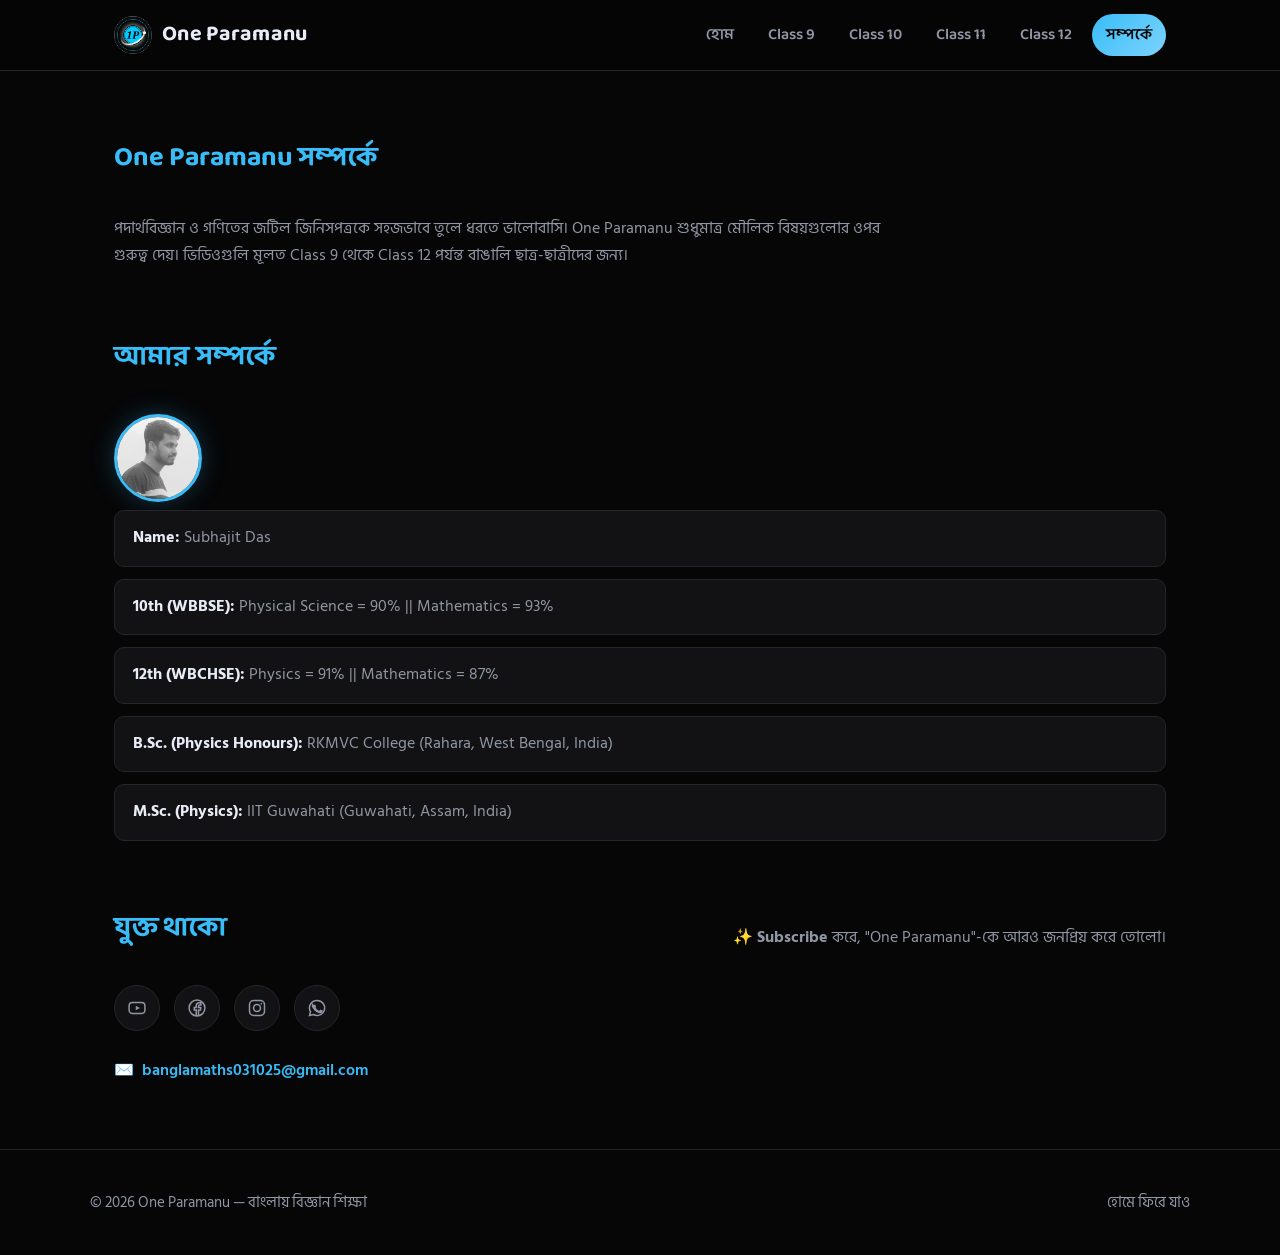
==== commit a8cce829: "Update about.html" ====
--- a/about.html
+++ b/about.html
@@ -29,7 +29,7 @@
 <section>
   <div class="wrap">
     <div class="section-head">
-      <h2>One Paramanu সম্পর্কে</h2>
+      <h2 class="heading-sky">One Paramanu সম্পর্কে</h2>
     </div>
     <div class="about-block">
       <p>পদার্থবিজ্ঞান ও গণিতের জটিল জিনিসপত্রকে সহজভাবে তুলে ধরতে ভালোবাসি। One Paramanu শুধুমাত্র মৌলিক বিষয়গুলোর ওপর গুরুত্ব দেয়। ভিডিওগুলি মূলত Class 9 থেকে Class 12 পর্যন্ত বাঙালি ছাত্র-ছাত্রীদের জন্য।</p>
@@ -40,17 +40,17 @@
 <section style="padding-top:0;">
   <div class="wrap">
     <div class="section-head">
-      <h2>আমার সম্পর্কে</h2>
+      <h2 class="heading-yellow">আমার সম্পর্কে</h2>
     </div>
     <div class="profile-row">
       <img src="profile.webp" alt="Subhajit Das" class="profile-photo">
     </div>
     <ul class="edu-list">
-      <li><strong>Name:</strong> Subhajit Das</li>
-      <li><strong>10th (WBBSE):</strong> Physical Science = 90% || Mathematics = 93%</li>
-      <li><strong>12th (WBCHSE):</strong> Physics = 91% || Mathematics = 87%</li>
-      <li><strong>B.Sc. (Physics Honours):</strong> RKMVC College (Rahara, West Bengal, India)</li>
-      <li><strong>M.Sc. (Physics):</strong> IIT Guwahati (Guwahati, Assam, India)</li>
+      <li><strong class="heading-yellow">Name:</strong> Subhajit Das</li>
+      <li><strong class="heading-yellow">10th (WBBSE):</strong> Physical Science = 90% || Mathematics = 93%</li>
+      <li><strong class="heading-yellow">12th (WBCHSE):</strong> Physics = 91% || Mathematics = 87%</li>
+      <li><strong class="heading-yellow">B.Sc. (Physics Honours):</strong> RKMVC College (Rahara, West Bengal, India)</li>
+      <li><strong class="heading-yellow">M.Sc. (Physics):</strong> IIT Guwahati (Guwahati, Assam, India)</li>
     </ul>
   </div>
 </section>
@@ -58,8 +58,8 @@
 <section style="padding-top:0;">
   <div class="wrap">
     <div class="section-head">
-      <h2>যুক্ত থাকো</h2>
-      <p>✨ Subscribe করে, "One Paramanu"-কে আরও জনপ্রিয় করে তোলো।</p>
+      <h2 class="heading-sky">যুক্ত থাকো</h2>
+      <p>✨ <strong class="heading-yellow">Subscribe</strong> করে, "One Paramanu"-কে আরও জনপ্রিয় করে তোলো।</p>
     </div>
     <div class="social-row" style="margin-bottom:26px;">
       <a class="social-btn youtube" href="https://youtube.com/@oneparamanu?si=-sLL2XbflFCzx0f9" target="_blank" rel="noopener" aria-label="YouTube">
--- a/style.css
+++ b/style.css
@@ -438,8 +438,8 @@
 }
 
 .profile-photo{
-  width:140px;
-  height:140px;
+  width:88px;
+  height:88px;
   border-radius:50%;
   object-fit:cover;
   border:3px solid var(--physics);
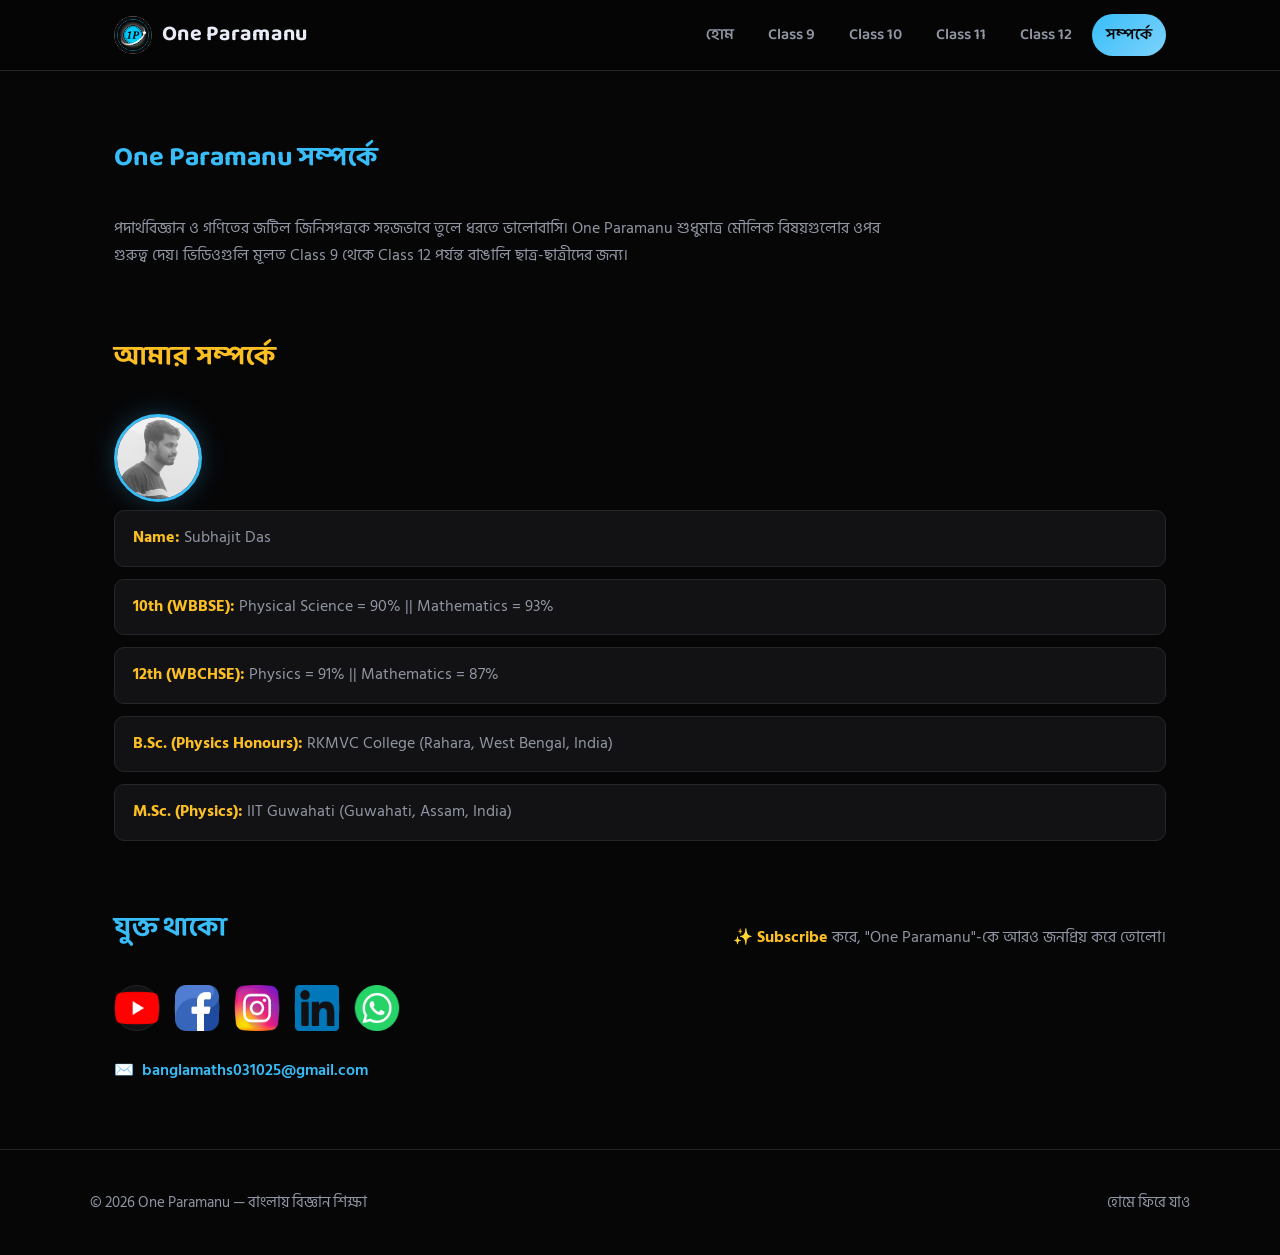
==== commit 30321df8: "Update about.html" ====
--- a/about.html
+++ b/about.html
@@ -63,29 +63,19 @@
     </div>
     <div class="social-row" style="margin-bottom:26px;">
       <a class="social-btn youtube" href="https://youtube.com/@oneparamanu?si=-sLL2XbflFCzx0f9" target="_blank" rel="noopener" aria-label="YouTube">
-        <svg viewBox="0 0 24 24" fill="none" stroke="currentColor" stroke-width="1.8">
-          <rect x="2.5" y="5.5" width="19" height="13" rx="4"/>
-          <path d="M10.5 9.2v5.6l5-2.8z" fill="currentColor" stroke="none"/>
-        </svg>
+        <img src="youtube.webp" alt="YouTube" width="46" height="46">
       </a>
       <a class="social-btn facebook" href="https://facebook.com/profile.php?id=61591580364175" target="_blank" rel="noopener" aria-label="Facebook">
-        <svg viewBox="0 0 24 24" fill="none" stroke="currentColor" stroke-width="1.8">
-          <circle cx="12" cy="12" r="9.5"/>
-          <path d="M13.8 21.5v-7.2h2.4l.4-2.8h-2.8V9.6c0-.8.2-1.3 1.4-1.3h1.5V5.8c-.3 0-1.1-.1-2.1-.1-2.1 0-3.5 1.3-3.5 3.6v2.2H8.7v2.8h2.4v7.2"/>
-        </svg>
+        <img src="facebook.webp" alt="Facebook" width="46" height="46">
       </a>
       <a class="social-btn instagram" href="https://instagram.com/one_paramanu" target="_blank" rel="noopener" aria-label="Instagram">
-        <svg viewBox="0 0 24 24" fill="none" stroke="currentColor" stroke-width="1.8">
-          <rect x="3" y="3" width="18" height="18" rx="5"/>
-          <circle cx="12" cy="12" r="4.2"/>
-          <circle cx="17.2" cy="6.8" r="1" fill="currentColor" stroke="none"/>
-        </svg>
+        <img src="instagram.webp" alt="Instagram" width="46" height="46">
+      </a>
+      <a class="social-btn linkedin" href="https://www.linkedin.com/in/subhajit-das-558a62386/" target="_blank" rel="noopener" aria-label="LinkedIn">
+        <img src="linkedin.webp" alt="LinkedIn" width="46" height="46">
       </a>
       <a class="social-btn whatsapp" href="https://whatsapp.com/channel/0029VbBiETI7dmeeoJoPIU3R" target="_blank" rel="noopener" aria-label="WhatsApp">
-        <svg viewBox="0 0 24 24" fill="none" stroke="currentColor" stroke-width="1.8">
-          <path d="M12 3a9 9 0 0 0-7.8 13.5L3 21l4.7-1.2A9 9 0 1 0 12 3z"/>
-          <path d="M8.3 8.6c.2-.5.4-.5.7-.5h.5c.2 0 .4 0 .6.4.2.5.6 1.5.7 1.6.1.2.1.3 0 .5-.1.2-.2.3-.3.4-.1.2-.3.3-.1.6.2.3.8 1.3 1.7 2.1 1.2 1 2 1.3 2.3 1.5.3.1.5.1.6-.1.2-.2.7-.8.9-1 .2-.2.3-.2.6-.1.2.1 1.5.7 1.8.8.3.1.4.2.5.3.1.2.1.9-.2 1.7-.3.8-1.6 1.5-2.2 1.6-.6.1-1.2.1-3.9-1.1-3.3-1.5-5.3-4.9-5.5-5.1-.2-.2-1.3-1.7-1.3-3.2 0-1.5.8-2.3 1.1-2.6z" fill="currentColor" stroke="none"/>
-        </svg>
+        <img src="whatsapp.webp" alt="WhatsApp" width="46" height="46">
       </a>
     </div>
     <div class="contact-line">
--- a/style.css
+++ b/style.css
@@ -425,8 +425,9 @@
   color:var(--physics);
 }
 
-/* About page: sky-blue section headings */
-body.page-about .section-head h2{ color:var(--physics); }
+/* About page: sky-blue & yellow heading accents */
+.heading-sky{ color:var(--physics) !important; }
+.heading-yellow{ color:var(--math) !important; }
 
 /* Profile photo */
 .profile-row{
@@ -447,11 +448,16 @@
   flex-shrink:0;
 }
 
-/* Brand-colored social buttons */
-.social-btn.youtube:hover{ border-color:#FF0000; background:rgba(255,0,0,0.12); color:#FF0000; }
-.social-btn.facebook:hover{ border-color:#1877F2; background:rgba(24,119,242,0.12); color:#1877F2; }
-.social-btn.instagram:hover{ border-color:#E1306C; background:rgba(225,48,108,0.12); color:#E1306C; }
-.social-btn.whatsapp:hover{ border-color:#25D366; background:rgba(37,211,102,0.12); color:#25D366; }
+/* Brand-colored social buttons - proper color always visible */
+.social-btn.youtube{ color:#FF0000; }
+.social-btn.facebook{ color:#1877F2; }
+.social-btn.instagram{ color:#E1306C; }
+.social-btn.whatsapp{ color:#25D366; }
+
+.social-btn.youtube:hover{ border-color:#FF0000; background:rgba(255,0,0,0.14); transform:translateY(-3px); }
+.social-btn.facebook:hover{ border-color:#1877F2; background:rgba(24,119,242,0.14); transform:translateY(-3px); }
+.social-btn.instagram:hover{ border-color:#E1306C; background:rgba(225,48,108,0.14); transform:translateY(-3px); }
+.social-btn.whatsapp:hover{ border-color:#25D366; background:rgba(37,211,102,0.14); transform:translateY(-3px); }
 
 /* ---------------- Footer ---------------- */
 footer{
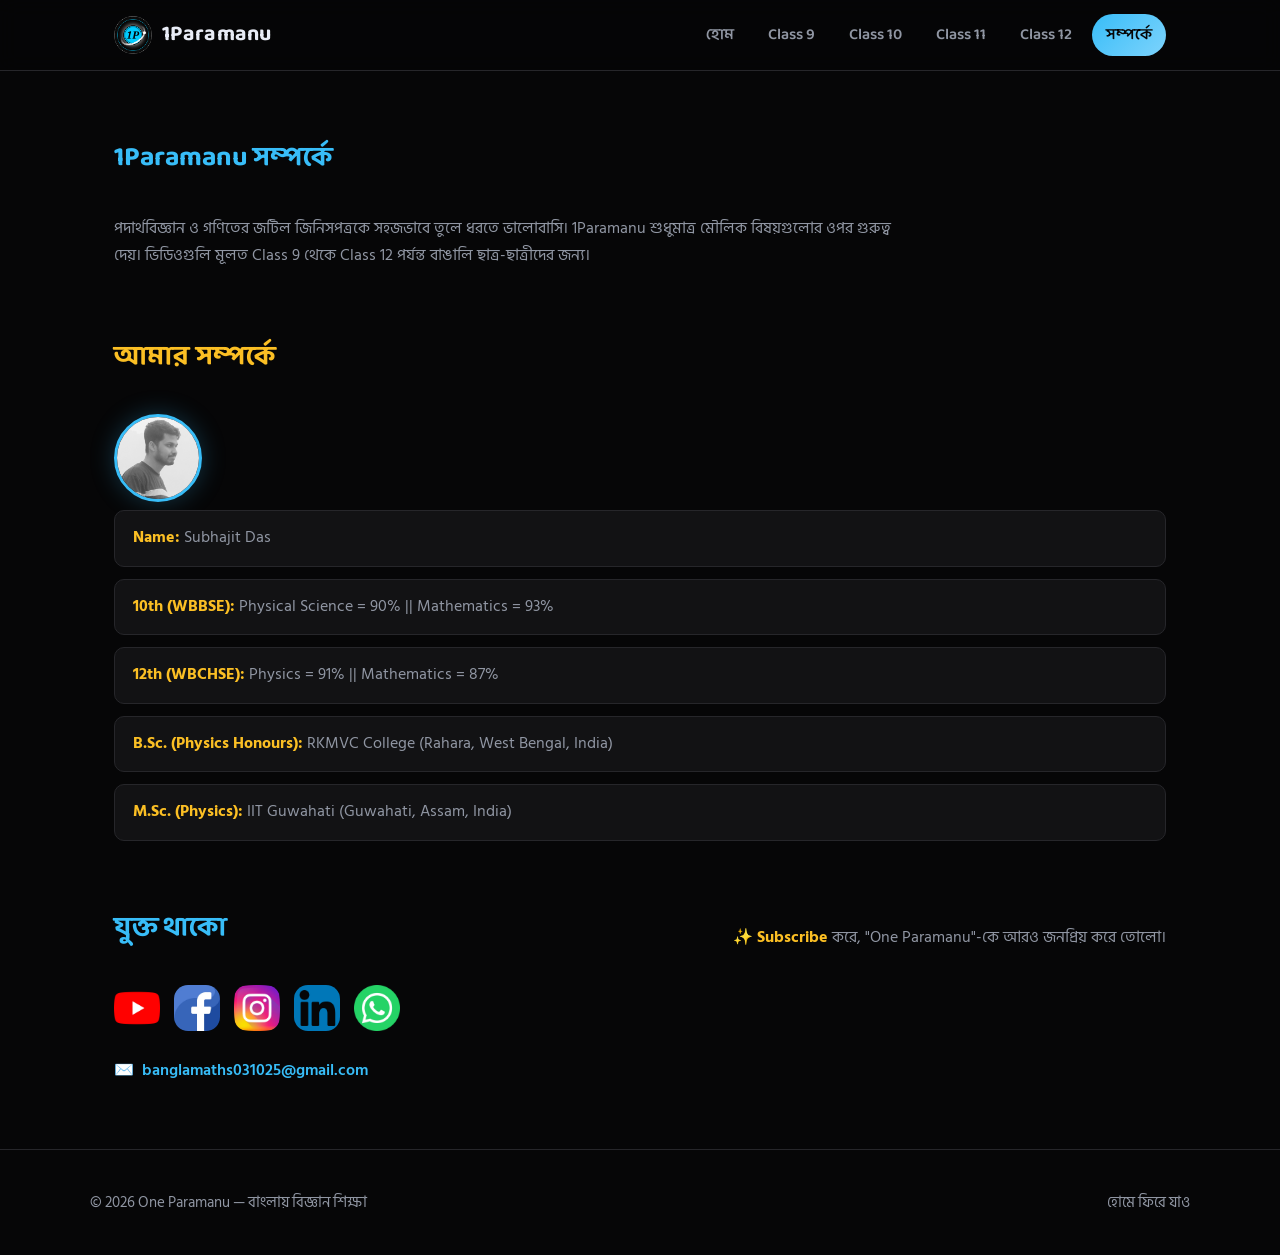
==== commit 85bd8e49: "Update about.html" ====
--- a/about.html
+++ b/about.html
@@ -3,7 +3,7 @@
 <head>
 <meta charset="UTF-8">
 <meta name="viewport" content="width=device-width, initial-scale=1.0">
-<title>সম্পর্কে | One Paramanu</title>
+<title>সম্পর্কে | 1Paramanu</title>
 <link rel="stylesheet" href="style.css">
 </head>
 <body class="page-about">
@@ -11,8 +11,8 @@
 <header>
   <nav class="nav">
     <a href="index.html" class="logo">
-      <img src="logo.webp" alt="One Paramanu" class="logo-img" width="38" height="38">
-      One Paramanu
+      <img src="logo.webp" alt="1Paramanu" class="logo-img" width="38" height="38">
+      1Paramanu
     </a>
     <button class="nav-toggle" aria-label="মেনু খুলুন" onclick="document.querySelector('.nav-links').classList.toggle('open')">☰</button>
     <ul class="nav-links">
@@ -29,10 +29,10 @@
 <section>
   <div class="wrap">
     <div class="section-head">
-      <h2 class="heading-sky">One Paramanu সম্পর্কে</h2>
+      <h2 class="heading-sky">1Paramanu সম্পর্কে</h2>
     </div>
     <div class="about-block">
-      <p>পদার্থবিজ্ঞান ও গণিতের জটিল জিনিসপত্রকে সহজভাবে তুলে ধরতে ভালোবাসি। One Paramanu শুধুমাত্র মৌলিক বিষয়গুলোর ওপর গুরুত্ব দেয়। ভিডিওগুলি মূলত Class 9 থেকে Class 12 পর্যন্ত বাঙালি ছাত্র-ছাত্রীদের জন্য।</p>
+      <p>পদার্থবিজ্ঞান ও গণিতের জটিল জিনিসপত্রকে সহজভাবে তুলে ধরতে ভালোবাসি। 1Paramanu শুধুমাত্র মৌলিক বিষয়গুলোর ওপর গুরুত্ব দেয়। ভিডিওগুলি মূলত Class 9 থেকে Class 12 পর্যন্ত বাঙালি ছাত্র-ছাত্রীদের জন্য।</p>
     </div>
   </div>
 </section>
--- a/style.css
+++ b/style.css
@@ -377,20 +377,17 @@
   justify-content:center;
   width:46px;
   height:46px;
-  border-radius:50%;
-  background:var(--surface);
-  border:1px solid var(--border);
-  color:var(--text-muted);
-  transition:transform .2s, border-color .2s, background .2s, color .2s;
-}
-
-.social-btn svg{ width:20px; height:20px; }
+  border-radius:14px;
+  background:none;
+  border:none;
+  overflow:hidden;
+  transition:transform .2s;
+}
+
+.social-btn img{ width:100%; height:100%; object-fit:contain; display:block; }
 
 .social-btn:hover{
-  transform:translateY(-3px);
-  border-color:var(--physics);
-  background:var(--physics-soft);
-  color:var(--physics);
+  transform:translateY(-3px) scale(1.06);
 }
 
 .social-section{
@@ -448,16 +445,7 @@
   flex-shrink:0;
 }
 
-/* Brand-colored social buttons - proper color always visible */
-.social-btn.youtube{ color:#FF0000; }
-.social-btn.facebook{ color:#1877F2; }
-.social-btn.instagram{ color:#E1306C; }
-.social-btn.whatsapp{ color:#25D366; }
-
-.social-btn.youtube:hover{ border-color:#FF0000; background:rgba(255,0,0,0.14); transform:translateY(-3px); }
-.social-btn.facebook:hover{ border-color:#1877F2; background:rgba(24,119,242,0.14); transform:translateY(-3px); }
-.social-btn.instagram:hover{ border-color:#E1306C; background:rgba(225,48,108,0.14); transform:translateY(-3px); }
-.social-btn.whatsapp:hover{ border-color:#25D366; background:rgba(37,211,102,0.14); transform:translateY(-3px); }
+/* Social icons use full-color logo images, no per-brand overrides needed */
 
 /* ---------------- Footer ---------------- */
 footer{
